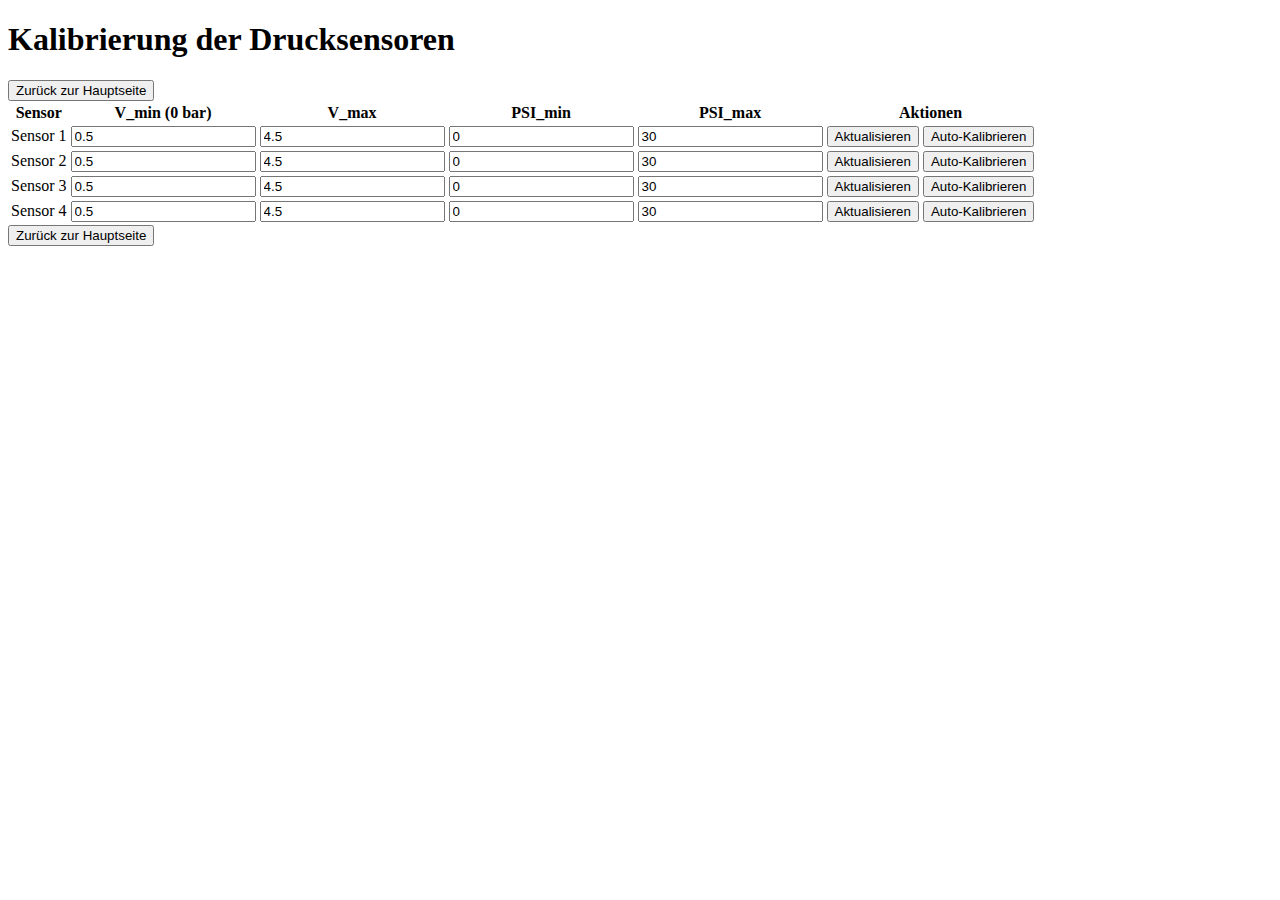
==== data/calibrate.html @ d016dcfa "update" ====
<!DOCTYPE html>
<html lang="de">
<head>
  <meta charset="utf-8">
  <meta name="viewport" content="width=device-width, initial-scale=1">
  <title>Kalibrierung - Messstation</title>
  <link rel="stylesheet" href="/style.css">
</head>
<body>
  <div class="container">
    <header>
      <h1>Kalibrierung der Drucksensoren</h1>
      <!-- Button, um zur Hauptseite zurückzukehren -->
      <nav>
        <a href="/index.html"><button>Zurück zur Hauptseite</button></a>
      </nav>
    </header>
    
    <div class="calibration-section">
      <table>
        <tr>
          <th>Sensor</th>
          <th>V_min (0 bar)</th>
          <th>V_max</th>
          <th>PSI_min</th>
          <th>PSI_max</th>
          <th>Aktionen</th>
        </tr>
        <tr>
          <td>Sensor 1</td>
          <td><input type="number" step="0.01" id="sensor1Vmin" value="0.5"></td>
          <td><input type="number" step="0.01" id="sensor1Vmax" value="4.5"></td>
          <td><input type="number" step="0.1" id="sensor1PSImin" value="0"></td>
          <td><input type="number" step="0.1" id="sensor1PSImax" value="30"></td>
          <td>
            <button onclick="updateCalibration(0)">Aktualisieren</button>
            <button onclick="calibrateVmin(0)">Auto‑Kalibrieren</button>
          </td>
        </tr>
        <tr>
          <td>Sensor 2</td>
          <td><input type="number" step="0.01" id="sensor2Vmin" value="0.5"></td>
          <td><input type="number" step="0.01" id="sensor2Vmax" value="4.5"></td>
          <td><input type="number" step="0.1" id="sensor2PSImin" value="0"></td>
          <td><input type="number" step="0.1" id="sensor2PSImax" value="30"></td>
          <td>
            <button onclick="updateCalibration(1)">Aktualisieren</button>
            <button onclick="calibrateVmin(1)">Auto‑Kalibrieren</button>
          </td>
        </tr>
        <tr>
          <td>Sensor 3</td>
          <td><input type="number" step="0.01" id="sensor3Vmin" value="0.5"></td>
          <td><input type="number" step="0.01" id="sensor3Vmax" value="4.5"></td>
          <td><input type="number" step="0.1" id="sensor3PSImin" value="0"></td>
          <td><input type="number" step="0.1" id="sensor3PSImax" value="30"></td>
          <td>
            <button onclick="updateCalibration(2)">Aktualisieren</button>
            <button onclick="calibrateVmin(2)">Auto‑Kalibrieren</button>
          </td>
        </tr>
        <tr>
          <td>Sensor 4</td>
          <td><input type="number" step="0.01" id="sensor4Vmin" value="0.5"></td>
          <td><input type="number" step="0.01" id="sensor4Vmax" value="4.5"></td>
          <td><input type="number" step="0.1" id="sensor4PSImin" value="0"></td>
          <td><input type="number" step="0.1" id="sensor4PSImax" value="30"></td>
          <td>
            <button onclick="updateCalibration(3)">Aktualisieren</button>
            <button onclick="calibrateVmin(3)">Auto‑Kalibrieren</button>
          </td>
        </tr>
      </table>
    </div>
    
    <div class="controls">
      <a href="/index.html"><button>Zurück zur Hauptseite</button></a>
    </div>
  </div>
  <script src="/script.js"></script>
</body>
</html>
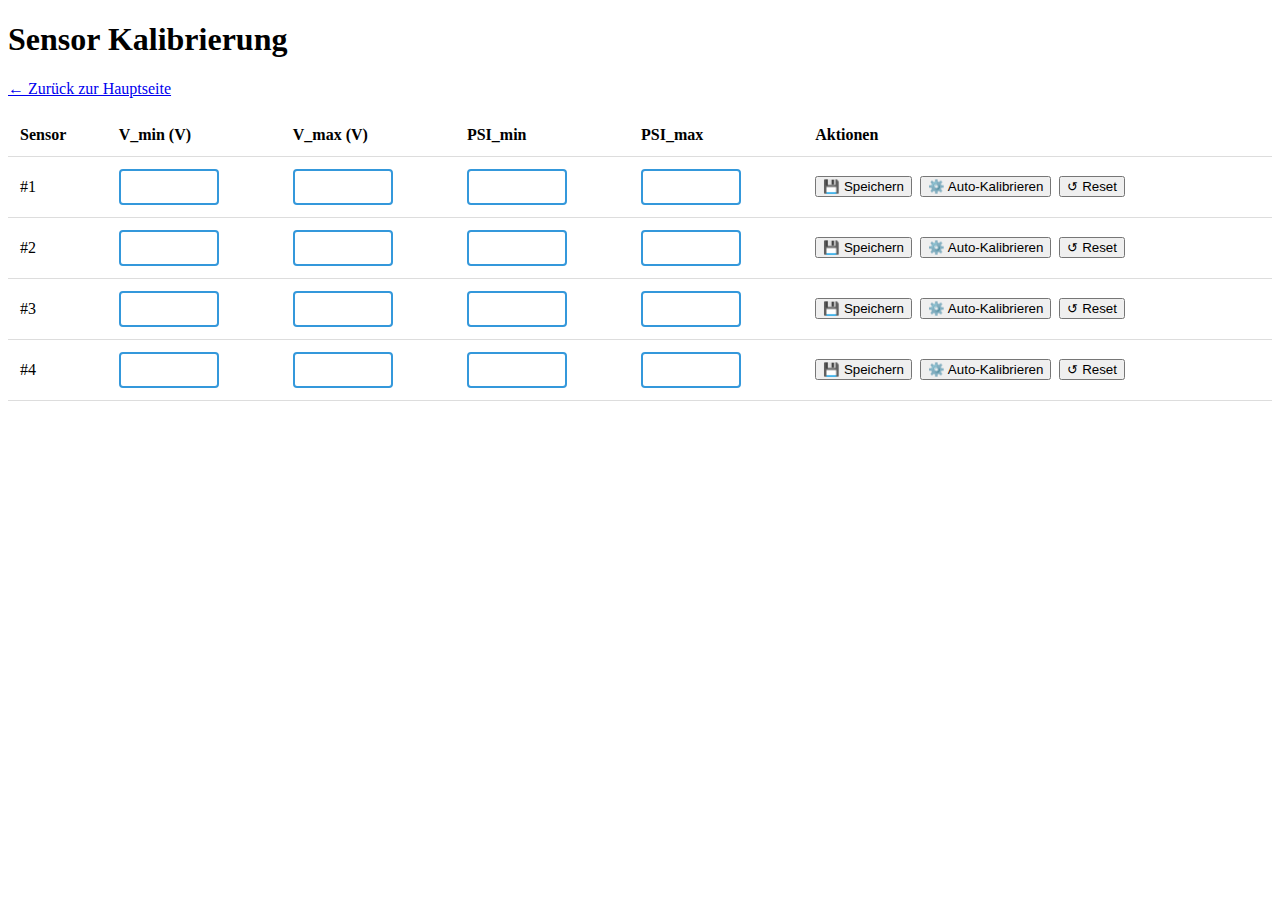
==== commit a3db0ab7: "so nah drann" ====
--- a/data/calibrate.html
+++ b/data/calibrate.html
@@ -1,82 +1,142 @@
 <!DOCTYPE html>
 <html lang="de">
 <head>
-  <meta charset="utf-8">
-  <meta name="viewport" content="width=device-width, initial-scale=1">
-  <title>Kalibrierung - Messstation</title>
-  <link rel="stylesheet" href="/style.css">
+    <meta charset="UTF-8">
+    <meta name="viewport" content="width=device-width, initial-scale=1.0">
+    <meta http-equiv="X-UA-Compatible" content="ie=edge">
+    <title>Sensor Kalibrierung</title>
+    <link rel="stylesheet" href="/style.css">
+    <style>
+        .sensor-table {
+            width: 100%;
+            border-collapse: collapse;
+            margin: 1rem 0;
+        }
+
+        .sensor-table th,
+        .sensor-table td {
+            padding: 12px;
+            text-align: left;
+            border-bottom: 1px solid #ddd;
+        }
+
+        .sensor-input {
+            width: 80px;
+            padding: 8px;
+            border: 2px solid #3498db;
+            border-radius: 4px;
+            font-size: 14px;
+        }
+
+        .action-buttons {
+            display: flex;
+            gap: 8px;
+            flex-wrap: wrap;
+        }
+
+        @media (max-width: 768px) {
+            .sensor-table th,
+            .sensor-table td {
+                padding: 8px;
+                font-size: 14px;
+            }
+
+            .sensor-input {
+                width: 70px;
+                padding: 6px;
+            }
+        }
+    </style>
 </head>
 <body>
-  <div class="container">
-    <header>
-      <h1>Kalibrierung der Drucksensoren</h1>
-      <!-- Button, um zur Hauptseite zurückzukehren -->
-      <nav>
-        <a href="/index.html"><button>Zurück zur Hauptseite</button></a>
-      </nav>
-    </header>
-    
-    <div class="calibration-section">
-      <table>
-        <tr>
-          <th>Sensor</th>
-          <th>V_min (0 bar)</th>
-          <th>V_max</th>
-          <th>PSI_min</th>
-          <th>PSI_max</th>
-          <th>Aktionen</th>
-        </tr>
-        <tr>
-          <td>Sensor 1</td>
-          <td><input type="number" step="0.01" id="sensor1Vmin" value="0.5"></td>
-          <td><input type="number" step="0.01" id="sensor1Vmax" value="4.5"></td>
-          <td><input type="number" step="0.1" id="sensor1PSImin" value="0"></td>
-          <td><input type="number" step="0.1" id="sensor1PSImax" value="30"></td>
-          <td>
-            <button onclick="updateCalibration(0)">Aktualisieren</button>
-            <button onclick="calibrateVmin(0)">Auto‑Kalibrieren</button>
-          </td>
-        </tr>
-        <tr>
-          <td>Sensor 2</td>
-          <td><input type="number" step="0.01" id="sensor2Vmin" value="0.5"></td>
-          <td><input type="number" step="0.01" id="sensor2Vmax" value="4.5"></td>
-          <td><input type="number" step="0.1" id="sensor2PSImin" value="0"></td>
-          <td><input type="number" step="0.1" id="sensor2PSImax" value="30"></td>
-          <td>
-            <button onclick="updateCalibration(1)">Aktualisieren</button>
-            <button onclick="calibrateVmin(1)">Auto‑Kalibrieren</button>
-          </td>
-        </tr>
-        <tr>
-          <td>Sensor 3</td>
-          <td><input type="number" step="0.01" id="sensor3Vmin" value="0.5"></td>
-          <td><input type="number" step="0.01" id="sensor3Vmax" value="4.5"></td>
-          <td><input type="number" step="0.1" id="sensor3PSImin" value="0"></td>
-          <td><input type="number" step="0.1" id="sensor3PSImax" value="30"></td>
-          <td>
-            <button onclick="updateCalibration(2)">Aktualisieren</button>
-            <button onclick="calibrateVmin(2)">Auto‑Kalibrieren</button>
-          </td>
-        </tr>
-        <tr>
-          <td>Sensor 4</td>
-          <td><input type="number" step="0.01" id="sensor4Vmin" value="0.5"></td>
-          <td><input type="number" step="0.01" id="sensor4Vmax" value="4.5"></td>
-          <td><input type="number" step="0.1" id="sensor4PSImin" value="0"></td>
-          <td><input type="number" step="0.1" id="sensor4PSImax" value="30"></td>
-          <td>
-            <button onclick="updateCalibration(3)">Aktualisieren</button>
-            <button onclick="calibrateVmin(3)">Auto‑Kalibrieren</button>
-          </td>
-        </tr>
-      </table>
+    <div class="container">
+        <header class="page-header">
+            <h1>Sensor Kalibrierung</h1>
+            <nav>
+                <a href="/index.html" class="btn back-btn">
+                    &#8592; Zurück zur Hauptseite
+                </a>
+            </nav>
+        </header>
+
+        <main class="calibration-container">
+            <div class="responsive-table">
+                <table class="sensor-table">
+                    <thead>
+                        <tr>
+                            <th>Sensor</th>
+                            <th>V_min (V)</th>
+                            <th>V_max (V)</th>
+                            <th>PSI_min</th>
+                            <th>PSI_max</th>
+                            <th>Aktionen</th>
+                        </tr>
+                    </thead>
+                    <tbody>
+                        <!-- Sensor 1-4 -->
+                        <tr>
+                            <td>#1</td>
+                            <td><input type="number" step="0.01" id="sensor1Vmin" class="sensor-input"></td>
+                            <td><input type="number" step="0.01" id="sensor1Vmax" class="sensor-input"></td>
+                            <td><input type="number" step="0.1" id="sensor1PSImin" class="sensor-input"></td>
+                            <td><input type="number" step="0.1" id="sensor1PSImax" class="sensor-input"></td>
+                            <td>
+                                <div class="action-buttons">
+                                    <button onclick="saveSettings(0)" class="btn save-btn">💾 Speichern</button>
+                                    <button onclick="autoCalibrate(0)" class="btn calibrate-btn">⚙️ Auto-Kalibrieren</button>
+                                    <button onclick="resetSensor(0)" class="btn reset-btn">↺ Reset</button>
+                                </div>
+                            </td>
+                        </tr>
+                        <!-- Wiederholung für Sensor 2-4 -->
+                        <tr>
+                            <td>#2</td>
+                            <td><input type="number" step="0.01" id="sensor2Vmin" class="sensor-input"></td>
+                            <td><input type="number" step="0.01" id="sensor2Vmax" class="sensor-input"></td>
+                            <td><input type="number" step="0.1" id="sensor2PSImin" class="sensor-input"></td>
+                            <td><input type="number" step="0.1" id="sensor2PSImax" class="sensor-input"></td>
+                            <td>
+                                <div class="action-buttons">
+                                    <button onclick="saveSettings(1)" class="btn save-btn">💾 Speichern</button>
+                                    <button onclick="autoCalibrate(1)" class="btn calibrate-btn">⚙️ Auto-Kalibrieren</button>
+                                    <button onclick="resetSensor(1)" class="btn reset-btn">↺ Reset</button>
+                                </div>
+                            </td>
+                        </tr>
+                        <tr>
+                            <td>#3</td>
+                            <td><input type="number" step="0.01" id="sensor3Vmin" class="sensor-input"></td>
+                            <td><input type="number" step="0.01" id="sensor3Vmax" class="sensor-input"></td>
+                            <td><input type="number" step="0.1" id="sensor3PSImin" class="sensor-input"></td>
+                            <td><input type="number" step="0.1" id="sensor3PSImax" class="sensor-input"></td>
+                            <td>
+                                <div class="action-buttons">
+                                    <button onclick="saveSettings(2)" class="btn save-btn">💾 Speichern</button>
+                                    <button onclick="autoCalibrate(2)" class="btn calibrate-btn">⚙️ Auto-Kalibrieren</button>
+                                    <button onclick="resetSensor(2)" class="btn reset-btn">↺ Reset</button>
+                                </div>
+                            </td>
+                        </tr>
+                        <tr>
+                            <td>#4</td>
+                            <td><input type="number" step="0.01" id="sensor4Vmin" class="sensor-input"></td>
+                            <td><input type="number" step="0.01" id="sensor4Vmax" class="sensor-input"></td>
+                            <td><input type="number" step="0.1" id="sensor4PSImin" class="sensor-input"></td>
+                            <td><input type="number" step="0.1" id="sensor4PSImax" class="sensor-input"></td>
+                            <td>
+                                <div class="action-buttons">
+                                    <button onclick="saveSettings(3)" class="btn save-btn">💾 Speichern</button>
+                                    <button onclick="autoCalibrate(3)" class="btn calibrate-btn">⚙️ Auto-Kalibrieren</button>
+                                    <button onclick="resetSensor(3)" class="btn reset-btn">↺ Reset</button>
+                                </div>
+                            </td>
+                        </tr>
+                    </tbody>
+                </table>
+            </div>
+        </main>
     </div>
-    
-    <div class="controls">
-      <a href="/index.html"><button>Zurück zur Hauptseite</button></a>
-    </div>
-  </div>
-  <script src="/script.js"></script>
+
+    <script src="/calibrate.js"></script>
 </body>
-</html>
+</html>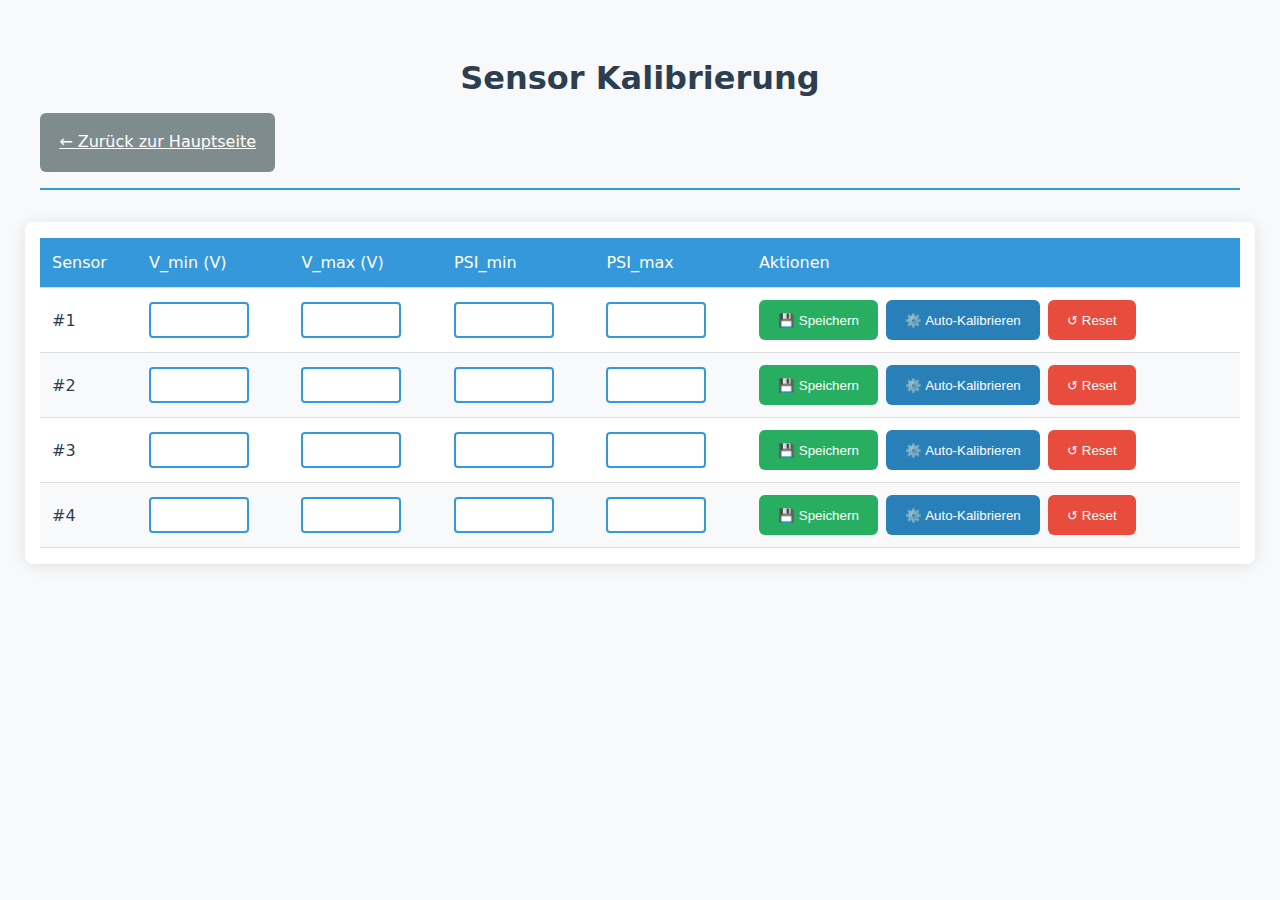
==== commit e2d8b3a1: "diagramme" ====
--- a/data/calibrate.html
+++ b/data/calibrate.html
@@ -5,7 +5,7 @@
     <meta name="viewport" content="width=device-width, initial-scale=1.0">
     <meta http-equiv="X-UA-Compatible" content="ie=edge">
     <title>Sensor Kalibrierung</title>
-    <link rel="stylesheet" href="/style.css">
+    <link rel="stylesheet" href="style.css">
     <style>
         .sensor-table {
             width: 100%;
@@ -53,7 +53,7 @@
         <header class="page-header">
             <h1>Sensor Kalibrierung</h1>
             <nav>
-                <a href="/index.html" class="btn back-btn">
+                <a href="index.html" class="btn back-btn">
                     &#8592; Zurück zur Hauptseite
                 </a>
             </nav>
@@ -137,6 +137,6 @@
         </main>
     </div>
 
-    <script src="/calibrate.js"></script>
+    <script src="calibrate.js"></script>
 </body>
 </html>--- a/data/style.css
+++ b/data/style.css
@@ -0,0 +1,183 @@
+/* Basisformatierungen für den gesamten Body */
+body {
+  font-family: 'Segoe UI', system-ui, sans-serif;
+  line-height: 1.6;
+  color: #2c3e50;
+  background-color: #f8f9fa;
+  padding: 1rem;
+  margin: 0;
+}
+
+/* Container-Stile */
+.container {
+  max-width: 1200px;
+  margin: 0 auto;
+  padding: 0 15px;
+}
+
+/* Header */
+.page-header {
+  margin-bottom: 2rem;
+  padding: 1rem 0;
+  border-bottom: 2px solid #3498db;
+}
+
+.page-header h1 {
+  font-size: 2rem;
+  color: #2c3e50;
+  margin-bottom: 0.5rem;
+  text-align: center;
+}
+
+/* Responsive Tabellen */
+.responsive-table {
+  overflow-x: auto;
+  -webkit-overflow-scrolling: touch;
+  margin: 1.5rem -15px;
+  background: white;
+  border-radius: 8px;
+  box-shadow: 0 2px 15px rgba(0, 0, 0, 0.1);
+}
+
+/* Sensor-Tabelle */
+.sensor-table {
+  width: 100%;
+  border-collapse: collapse;
+  min-width: 600px;
+}
+
+.sensor-table th,
+.sensor-table td {
+  padding: 1rem;
+  text-align: left;
+  border-bottom: 1px solid #ecf0f1;
+}
+
+.sensor-table th {
+  background-color: #3498db;
+  color: white;
+  font-weight: 500;
+}
+
+.sensor-table tr:nth-child(even) {
+  background-color: #f8f9fa;
+}
+
+/* Eingabefelder */
+.sensor-input {
+  width: 100px;
+  padding: 0.5rem;
+  border: 2px solid #bdc3c7;
+  border-radius: 6px;
+  font-size: 0.9rem;
+  transition: all 0.3s ease;
+}
+
+.sensor-input:focus {
+  border-color: #3498db;
+  outline: none;
+  box-shadow: 0 0 0 3px rgba(52, 152, 219, 0.2);
+}
+
+/* Buttons */
+.btn {
+  display: inline-flex;
+  align-items: center;
+  gap: 0.5rem;
+  padding: 0.6rem 1.2rem;
+  border: none;
+  border-radius: 6px;
+  cursor: pointer;
+  transition: all 0.2s ease;
+  font-weight: 500;
+  min-height: 40px;
+  touch-action: manipulation;
+}
+
+.save-btn { background-color: #27ae60; color: white; }
+.save-btn:hover { background-color: #219a52; }
+
+.calibrate-btn { background-color: #2980b9; color: white; }
+.calibrate-btn:hover { background-color: #2472a4; }
+
+.reset-btn { background-color: #e74c3c; color: white; }
+.reset-btn:hover { background-color: #d62c1a; }
+
+.back-btn { background-color: #7f8c8d; color: white; }
+
+/* Mobile Optimierungen */
+@media (max-width: 768px) {
+  body {
+    padding: 0.5rem;
+  }
+
+  .responsive-table {
+    margin: 1rem -10px;
+    box-shadow: none;
+  }
+
+  .sensor-table {
+    min-width: 600px;
+  }
+
+  .sensor-table th,
+  .sensor-table td {
+    padding: 0.8rem;
+    font-size: 14px;
+  }
+
+  .sensor-input {
+    width: 100%;
+    max-width: 80px;
+    padding: 0.4rem;
+    font-size: 14px;
+  }
+
+  .btn {
+    width: 100%;
+    justify-content: center;
+    padding: 0.8rem;
+    font-size: 14px;
+  }
+
+  .action-buttons {
+    flex-direction: column;
+    gap: 6px;
+  }
+}
+
+/* Desktop Optimierungen */
+@media (min-width: 769px) {
+  .responsive-table {
+    padding: 0 15px;
+  }
+
+  .sensor-table {
+    min-width: 800px;
+  }
+}
+
+/* Gemeinsame Stile für andere Seiten */
+.time-settings { display: flex; justify-content: space-between; }
+.cards { display: flex; flex-wrap: wrap; gap: 20px; }
+.card { flex: 1 1 45%; background: #e7e7e7; padding: 15px; border-radius: 6px; }
+
+/* Mobile Fallbacks */
+@media (max-width: 600px) {
+  .time-settings { flex-direction: column; }
+  .cards { flex-direction: column; }
+}
+
+/* Spezielle Effekte */
+button.recording {
+  background-color: red;
+  color: white;
+}
+
+.editable-input {
+  width: 80px;
+  padding: 8px;
+  border: 2px solid #3498db;
+  border-radius: 6px;
+  background: #f8f9fa;
+}
